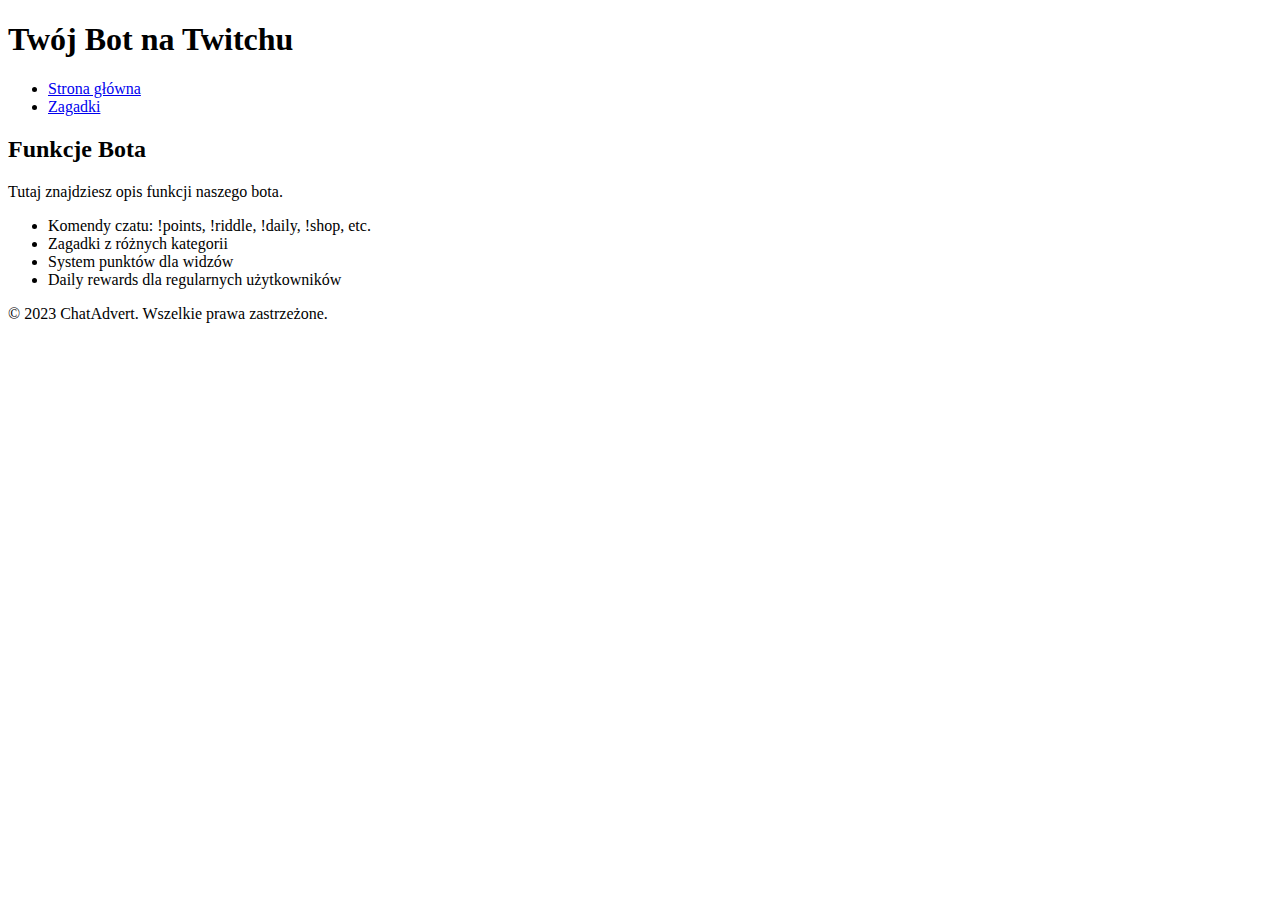
==== index.html @ cfa3522f "Create index.html" ====
<!DOCTYPE html>
<html lang="pl">
<head>
<meta charset="UTF-8">
<meta name="viewport" content="width=device-width, initial-scale=1.0">
<title>Twój Bot na Twitchu</title>
<link rel="stylesheet" href="styles.css">
</head>
<body>
<header>
  <h1>Twój Bot na Twitchu</h1>
  <nav>
    <ul>
      <li><a href="index.html">Strona główna</a></li>
      <li><a href="riddles.html">Zagadki</a></li>
    </ul>
  </nav>
</header>

<main>
  <section>
    <h2>Funkcje Bota</h2>
    <p>Tutaj znajdziesz opis funkcji naszego bota.</p>
    <ul>
      <li>Komendy czatu: !points, !riddle, !daily, !shop, etc.</li>
      <li>Zagadki z różnych kategorii</li>
      <li>System punktów dla widzów</li>
      <li>Daily rewards dla regularnych użytkowników</li>
    </ul>
  </section>
</main>

<footer>
  <p>&copy; 2023 ChatAdvert. Wszelkie prawa zastrzeżone.</p>
</footer>
</body>
</html>
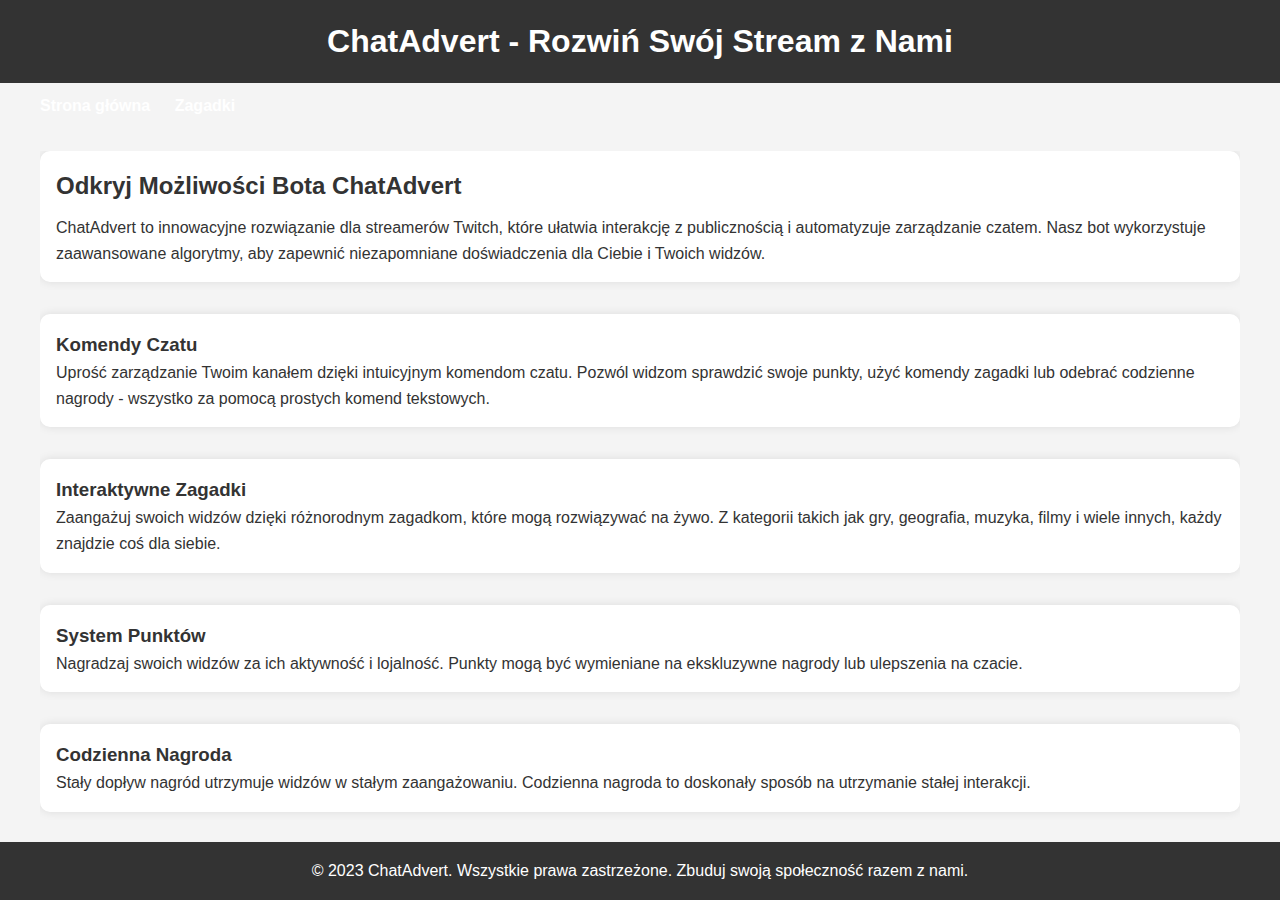
==== commit 006bfaa1: "Update index.html" ====
--- a/index.html
+++ b/index.html
@@ -3,35 +3,110 @@
 <head>
 <meta charset="UTF-8">
 <meta name="viewport" content="width=device-width, initial-scale=1.0">
-<title>Twój Bot na Twitchu</title>
+<title>ChatAdvert - Twoja Interakcja, Naszą Pasją</title>
 <link rel="stylesheet" href="styles.css">
+<style>
+  body {
+    font-family: 'Arial', sans-serif;
+    margin: 0;
+    padding: 0;
+    background-color: #f4f4f4;
+  }
+  header {
+    background-color: #333;
+    color: #fff;
+    padding: 1rem 0;
+    text-align: center;
+  }
+  nav ul {
+    list-style: none;
+    padding: 0;
+  }
+  nav ul li {
+    display: inline;
+    margin-right: 20px;
+  }
+  nav a {
+    text-decoration: none;
+    color: #fff;
+  }
+  main {
+    padding: 2rem;
+  }
+  footer {
+    background-color: #333;
+    color: #fff;
+    text-align: center;
+    padding: 1rem 0;
+    position: absolute;
+    bottom: 0;
+    width: 100%;
+  }
+  .container {
+    max-width: 1200px;
+    margin: auto;
+    overflow: auto;
+  }
+  .card {
+    background: #fff;
+    margin-bottom: 2rem;
+    padding: 1rem;
+    box-shadow: 0 0 10px rgba(0, 0, 0, 0.1);
+  }
+  .card h3 {
+    color: #333;
+  }
+</style>
 </head>
 <body>
 <header>
-  <h1>Twój Bot na Twitchu</h1>
-  <nav>
+  <div class="container">
+    <h1>ChatAdvert - Rozwiń Swój Stream z Nami</h1>
+  </div>
+</header>
+
+<nav>
+  <div class="container">
     <ul>
       <li><a href="index.html">Strona główna</a></li>
       <li><a href="riddles.html">Zagadki</a></li>
     </ul>
-  </nav>
-</header>
+  </div>
+</nav>
 
 <main>
-  <section>
-    <h2>Funkcje Bota</h2>
-    <p>Tutaj znajdziesz opis funkcji naszego bota.</p>
-    <ul>
-      <li>Komendy czatu: !points, !riddle, !daily, !shop, etc.</li>
-      <li>Zagadki z różnych kategorii</li>
-      <li>System punktów dla widzów</li>
-      <li>Daily rewards dla regularnych użytkowników</li>
-    </ul>
-  </section>
+  <div class="container">
+    <section class="card">
+      <h2>Odkryj Możliwości Bota ChatAdvert</h2>
+      <p>ChatAdvert to innowacyjne rozwiązanie dla streamerów Twitch, które ułatwia interakcję z publicznością i automatyzuje zarządzanie czatem. Nasz bot wykorzystuje zaawansowane algorytmy, aby zapewnić niezapomniane doświadczenia dla Ciebie i Twoich widzów.</p>
+    </section>
+
+    <section class="card">
+      <h3>Komendy Czatu</h3>
+      <p>Uprość zarządzanie Twoim kanałem dzięki intuicyjnym komendom czatu. Pozwól widzom sprawdzić swoje punkty, użyć komendy zagadki lub odebrać codzienne nagrody - wszystko za pomocą prostych komend tekstowych.</p>
+    </section>
+
+    <section class="card">
+      <h3>Interaktywne Zagadki</h3>
+      <p>Zaangażuj swoich widzów dzięki różnorodnym zagadkom, które mogą rozwiązywać na żywo. Z kategorii takich jak gry, geografia, muzyka, filmy i wiele innych, każdy znajdzie coś dla siebie.</p>
+    </section>
+
+    <section class="card">
+      <h3>System Punktów</h3>
+      <p>Nagradzaj swoich widzów za ich aktywność i lojalność. Punkty mogą być wymieniane na ekskluzywne nagrody lub ulepszenia na czacie.</p>
+    </section>
+
+    <section class="card">
+      <h3>Codzienna Nagroda</h3>
+      <p>Stały dopływ nagród utrzymuje widzów w stałym zaangażowaniu. Codzienna nagroda to doskonały sposób na utrzymanie stałej interakcji.</p>
+    </section>
+  </div>
 </main>
 
 <footer>
-  <p>&copy; 2023 ChatAdvert. Wszelkie prawa zastrzeżone.</p>
+  <div class="container">
+    <p>&copy; 2023 ChatAdvert. Wszystkie prawa zastrzeżone. Zbuduj swoją społeczność razem z nami.</p>
+  </div>
 </footer>
 </body>
 </html>
--- a/styles.css
+++ b/styles.css
@@ -0,0 +1,80 @@
+/* Resetowanie stylów podstawowych */
+* {
+  margin: 0;
+  padding: 0;
+  box-sizing: border-box;
+}
+
+body {
+  font-family: 'Segoe UI', Tahoma, Geneva, Verdana, sans-serif;
+  line-height: 1.6;
+  background-color: #f4f4f4;
+  color: #333;
+}
+
+header {
+  background-color: #444;
+  color: #fff;
+  padding: 1rem 0;
+  text-align: center;
+}
+
+header h1 {
+  margin: 0;
+}
+
+nav ul {
+  list-style: none;
+  padding-top: 10px;
+}
+
+nav ul li {
+  display: inline;
+  margin-right: 20px;
+}
+
+nav ul li a {
+  color: #fff;
+  text-decoration: none;
+  font-weight: bold;
+}
+
+nav ul li a:hover {
+  color: #d4d4d4;
+}
+
+main {
+  padding: 20px;
+}
+
+section {
+  margin-bottom: 20px;
+  padding: 20px;
+  background: #fff;
+  border-radius: 10px;
+  box-shadow: 0 5px 10px rgba(0,0,0,0.1);
+}
+
+h2 {
+  color: #333;
+  margin-bottom: 10px;
+}
+
+ul {
+  margin-top: 10px;
+}
+
+ul li {
+  margin-bottom: 10px;
+}
+
+footer {
+  text-align: center;
+  padding: 20px;
+  background-color: #444;
+  color: #fff;
+}
+
+footer p {
+  margin: 0;
+}
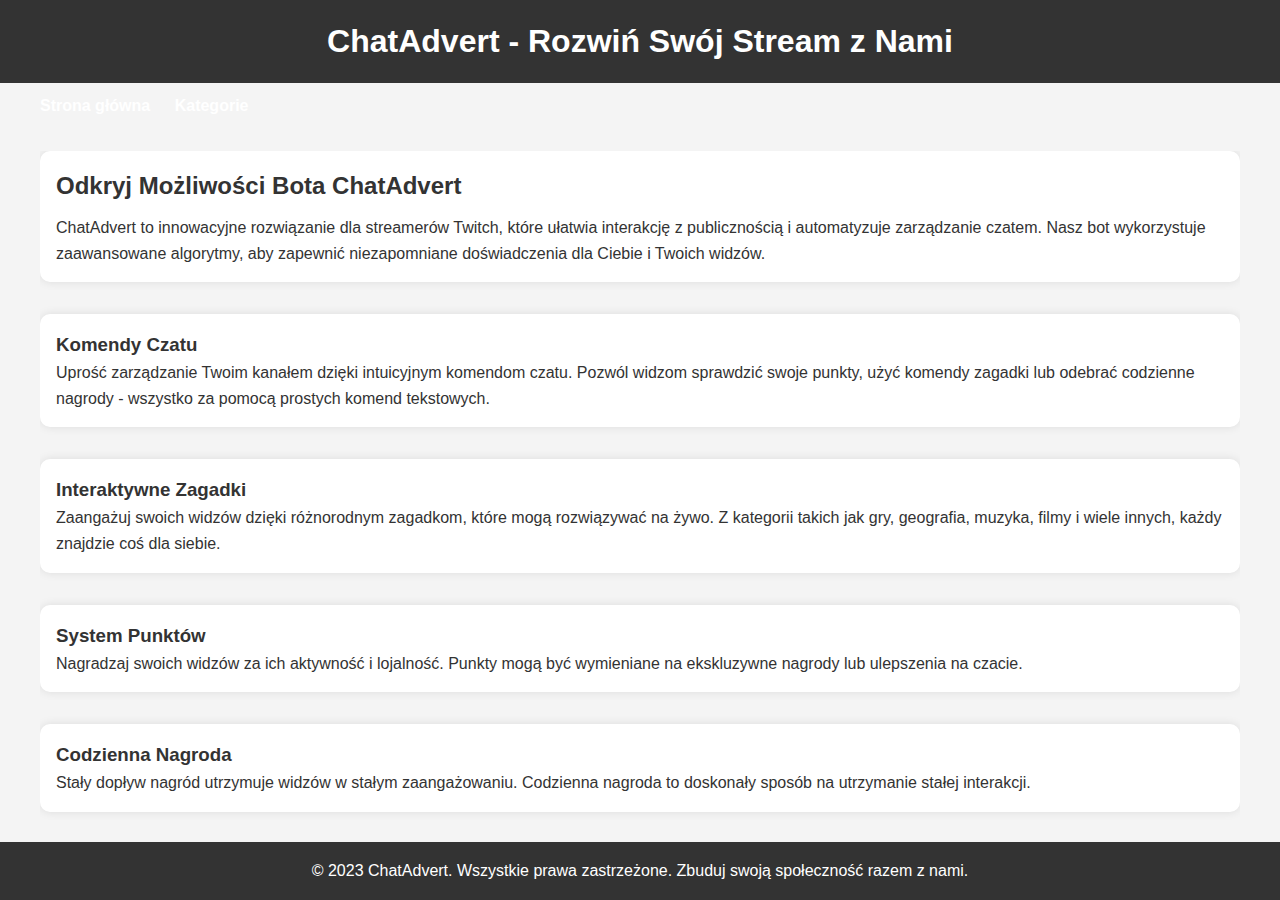
==== commit f6f02e2d: "Update index.html" ====
--- a/index.html
+++ b/index.html
@@ -64,12 +64,11 @@
     <h1>ChatAdvert - Rozwiń Swój Stream z Nami</h1>
   </div>
 </header>
-
 <nav>
   <div class="container">
     <ul>
       <li><a href="index.html">Strona główna</a></li>
-      <li><a href="riddles.html">Zagadki</a></li>
+      <li><a href="categories.html">Kategorie</a></li> <!-- Nowa zakładka -->
     </ul>
   </div>
 </nav>
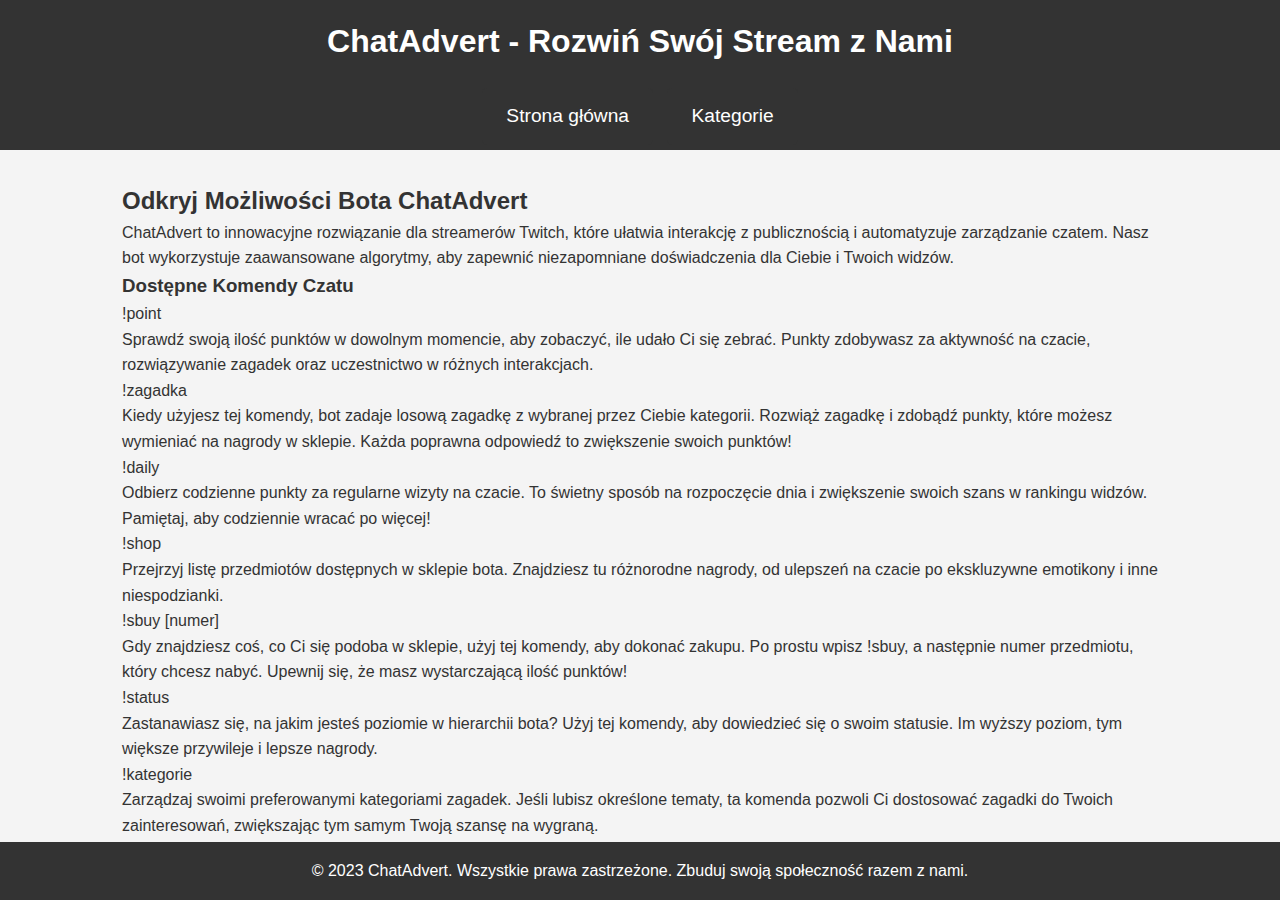
==== commit 35fbc30d: "Update index.html" ====
--- a/index.html
+++ b/index.html
@@ -6,56 +6,7 @@
 <title>ChatAdvert - Twoja Interakcja, Naszą Pasją</title>
 <link rel="stylesheet" href="styles.css">
 <style>
-  body {
-    font-family: 'Arial', sans-serif;
-    margin: 0;
-    padding: 0;
-    background-color: #f4f4f4;
-  }
-  header {
-    background-color: #333;
-    color: #fff;
-    padding: 1rem 0;
-    text-align: center;
-  }
-  nav ul {
-    list-style: none;
-    padding: 0;
-  }
-  nav ul li {
-    display: inline;
-    margin-right: 20px;
-  }
-  nav a {
-    text-decoration: none;
-    color: #fff;
-  }
-  main {
-    padding: 2rem;
-  }
-  footer {
-    background-color: #333;
-    color: #fff;
-    text-align: center;
-    padding: 1rem 0;
-    position: absolute;
-    bottom: 0;
-    width: 100%;
-  }
-  .container {
-    max-width: 1200px;
-    margin: auto;
-    overflow: auto;
-  }
-  .card {
-    background: #fff;
-    margin-bottom: 2rem;
-    padding: 1rem;
-    box-shadow: 0 0 10px rgba(0, 0, 0, 0.1);
-  }
-  .card h3 {
-    color: #333;
-  }
+  /* (style content unchanged) */
 </style>
 </head>
 <body>
@@ -68,7 +19,7 @@
   <div class="container">
     <ul>
       <li><a href="index.html">Strona główna</a></li>
-      <li><a href="categories.html">Kategorie</a></li> <!-- Nowa zakładka -->
+      <li><a href="categories.html">Kategorie</a></li>
     </ul>
   </div>
 </nav>
@@ -80,25 +31,36 @@
       <p>ChatAdvert to innowacyjne rozwiązanie dla streamerów Twitch, które ułatwia interakcję z publicznością i automatyzuje zarządzanie czatem. Nasz bot wykorzystuje zaawansowane algorytmy, aby zapewnić niezapomniane doświadczenia dla Ciebie i Twoich widzów.</p>
     </section>
 
+    <!-- Start of new content -->
     <section class="card">
-      <h3>Komendy Czatu</h3>
-      <p>Uprość zarządzanie Twoim kanałem dzięki intuicyjnym komendom czatu. Pozwól widzom sprawdzić swoje punkty, użyć komendy zagadki lub odebrać codzienne nagrody - wszystko za pomocą prostych komend tekstowych.</p>
+      <h3>Dostępne Komendy Czatu</h3>
+      <dl>
+        <dt>!point</dt>
+        <dd>Sprawdź swoją ilość punktów w dowolnym momencie, aby zobaczyć, ile udało Ci się zebrać. Punkty zdobywasz za aktywność na czacie, rozwiązywanie zagadek oraz uczestnictwo w różnych interakcjach.</dd>
+
+        <dt>!zagadka</dt>
+        <dd>Kiedy użyjesz tej komendy, bot zadaje losową zagadkę z wybranej przez Ciebie kategorii. Rozwiąż zagadkę i zdobądź punkty, które możesz wymieniać na nagrody w sklepie. Każda poprawna odpowiedź to zwiększenie swoich punktów!</dd>
+
+        <dt>!daily</dt>
+        <dd>Odbierz codzienne punkty za regularne wizyty na czacie. To świetny sposób na rozpoczęcie dnia i zwiększenie swoich szans w rankingu widzów. Pamiętaj, aby codziennie wracać po więcej!</dd>
+
+        <dt>!shop</dt>
+        <dd>Przejrzyj listę przedmiotów dostępnych w sklepie bota. Znajdziesz tu różnorodne nagrody, od ulepszeń na czacie po ekskluzywne emotikony i inne niespodzianki.</dd>
+
+        <dt>!sbuy [numer]</dt>
+        <dd>Gdy znajdziesz coś, co Ci się podoba w sklepie, użyj tej komendy, aby dokonać zakupu. Po prostu wpisz !sbuy, a następnie numer przedmiotu, który chcesz nabyć. Upewnij się, że masz wystarczającą ilość punktów!</dd>
+
+        <dt>!status</dt>
+        <dd>Zastanawiasz się, na jakim jesteś poziomie w hierarchii bota? Użyj tej komendy, aby dowiedzieć się o swoim statusie. Im wyższy poziom, tym większe przywileje i lepsze nagrody.</dd>
+
+        <dt>!kategorie</dt>
+        <dd>Zarządzaj swoimi preferowanymi kategoriami zagadek. Jeśli lubisz określone tematy, ta komenda pozwoli Ci dostosować zagadki do Twoich zainteresowań, zwiększając tym samym Twoją szansę na wygraną.</dd>
+      </dl>
     </section>
+    <!-- End of new content -->
 
-    <section class="card">
-      <h3>Interaktywne Zagadki</h3>
-      <p>Zaangażuj swoich widzów dzięki różnorodnym zagadkom, które mogą rozwiązywać na żywo. Z kategorii takich jak gry, geografia, muzyka, filmy i wiele innych, każdy znajdzie coś dla siebie.</p>
-    </section>
+    <!-- Removed old content -->
 
-    <section class="card">
-      <h3>System Punktów</h3>
-      <p>Nagradzaj swoich widzów za ich aktywność i lojalność. Punkty mogą być wymieniane na ekskluzywne nagrody lub ulepszenia na czacie.</p>
-    </section>
-
-    <section class="card">
-      <h3>Codzienna Nagroda</h3>
-      <p>Stały dopływ nagród utrzymuje widzów w stałym zaangażowaniu. Codzienna nagroda to doskonały sposób na utrzymanie stałej interakcji.</p>
-    </section>
   </div>
 </main>
 
--- a/styles.css
+++ b/styles.css
@@ -1,80 +1,135 @@
-/* Resetowanie stylów podstawowych */
+/* Resetowanie podstawowych stylów */
 * {
-  margin: 0;
-  padding: 0;
-  box-sizing: border-box;
+    margin: 0;
+    padding: 0;
+    box-sizing: border-box;
 }
 
 body {
-  font-family: 'Segoe UI', Tahoma, Geneva, Verdana, sans-serif;
-  line-height: 1.6;
-  background-color: #f4f4f4;
-  color: #333;
+    font-family: 'Arial', sans-serif;
+    background-color: #f4f4f4;
+    color: #333;
+    line-height: 1.6;
 }
 
 header {
-  background-color: #444;
-  color: #fff;
-  padding: 1rem 0;
-  text-align: center;
+    background: #333;
+    color: #fff;
+    padding: 1rem 0;
+    text-align: center;
 }
 
 header h1 {
-  margin: 0;
+    margin: 0;
+}
+
+/* Style nawigacji */
+nav {
+    background-color: #333;
+    text-align: center; /* Wyśrodkowanie nawigacji */
 }
 
 nav ul {
-  list-style: none;
-  padding-top: 10px;
+    list-style: none;
+    padding: 0;
+    display: inline-block; /* Centrowanie listy */
 }
 
 nav ul li {
-  display: inline;
-  margin-right: 20px;
+    display: inline;
 }
 
-nav ul li a {
-  color: #fff;
-  text-decoration: none;
-  font-weight: bold;
+nav a {
+    text-decoration: none;
+    color: white; /* Biały tekst dla linków */
+    background: #333;
+    padding: 0.8rem 1.5rem; /* Większe paddingi dla linków */
+    display: inline-block;
+    margin: 5px; /* Mała przerwa między linkami */
+    border-radius: 5px; /* Zaokrąglenie rogów */
+    font-size: 1.2em; /* Większa czcionka */
+    transition: background 0.3s; /* Animacja tła */
 }
 
-nav ul li a:hover {
-  color: #d4d4d4;
+nav a:hover,
+nav a:focus {
+    background: #555; /* Ciemniejsze tło przy najechaniu */
 }
 
+/* Style dla sekcji głównej */
 main {
-  padding: 20px;
+    padding: 2rem;
 }
 
-section {
-  margin-bottom: 20px;
-  padding: 20px;
-  background: #fff;
-  border-radius: 10px;
-  box-shadow: 0 5px 10px rgba(0,0,0,0.1);
+/* Style dla stopki */
+footer {
+    background: #333;
+    color: #fff;
+    text-align: center;
+    padding: 1rem 0;
+    position: absolute;
+    bottom: 0;
+    width: 100%;
 }
 
-h2 {
-  color: #333;
-  margin-bottom: 10px;
+/* Style dla kontenera */
+.container {
+    max-width: 1100px;
+    margin: auto;
+    overflow: auto;
+    padding: 0 2rem;
 }
 
-ul {
-  margin-top: 10px;
+.category-list {
+    padding: 2rem;
 }
 
-ul li {
-  margin-bottom: 10px;
+.category-list li {
+    margin-bottom: 1rem;
 }
 
-footer {
-  text-align: center;
-  padding: 20px;
-  background-color: #444;
-  color: #fff;
+.category-list li a {
+    text-decoration: none;
+    color: #333;
+    font-size: 1.1em;
+}
+   border: none;
+    padding: 0.8rem 1.5rem; /* Zwiększony padding dla większego przycisku */
+    margin: 0.3rem;
+    font-size: 1.2rem; /* Większy rozmiar czcionki */
+    color: white;
+    border-radius: 4px;
+    cursor: pointer;
+    transition: background-color 0.3s;
 }
 
-footer p {
-  margin: 0;
+.category-btn {
+    border: none;
+    padding: 3rem 4rem; /* Zwiększony padding dla większego przycisku */
+    margin: 1rem; /* Większa przerwa między przyciskami */
+    font-size: 3rem; /* Większy rozmiar czcionki */
+    color: white;
+    border-radius: 5px; /* Lekko większe zaokrąglenie rogów */
+    cursor: pointer;
+    transition: background-color 0.3s, transform 0.3s; /* Dodanie animacji transformacji */
 }
+
+.category-btn:hover {
+    background-color: #8fbc8f;
+    transform: scale(1.05); /* Lekkie powiększenie przycisku przy najechaniu */
+}
+
+.category-btn.selected {
+    background-color: #aaa; /* Wyszarzenie zaznaczonego przycisku */
+    color: #333; /* Ciemniejszy tekst dla kontrastu */
+}
+
+/* Style dla pola tekstowego */
+#commandOutput {
+    width: 100%;
+    padding: 0.8rem; /* Większy padding */
+    margin-bottom: 1rem;
+    border: 1px solid #ddd;
+    border-radius: 4px;
+    font-size: 1.1rem; /* Większy rozmiar czcionki */
+}
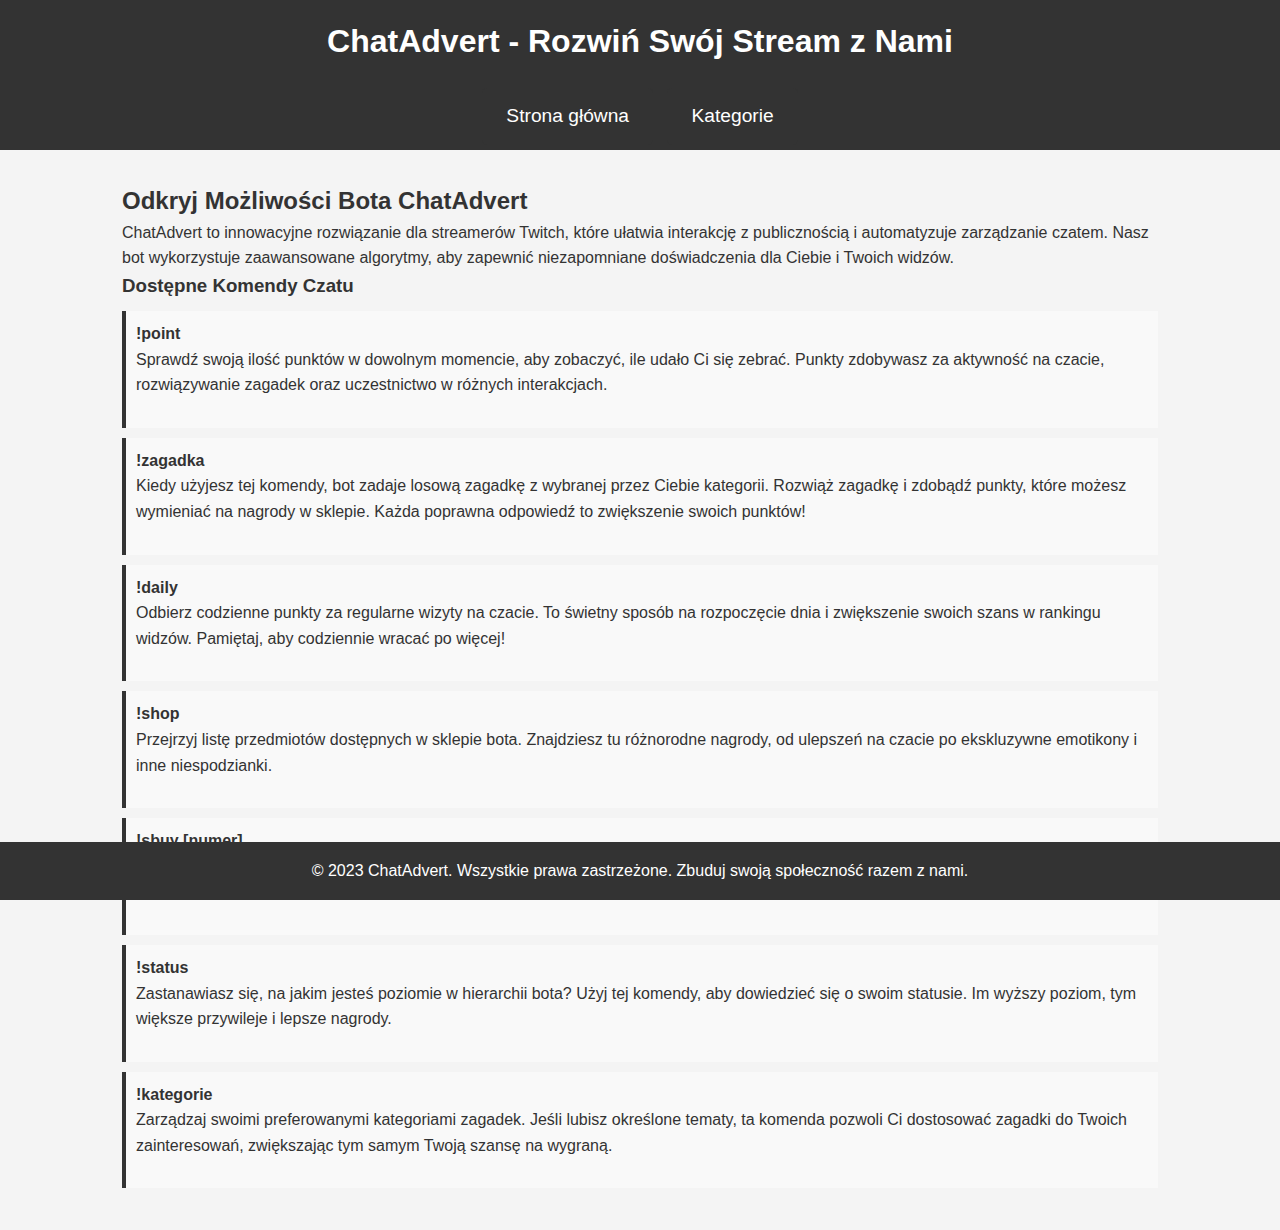
==== commit 78538662: "Update index.html" ====
--- a/index.html
+++ b/index.html
@@ -7,6 +7,29 @@
 <link rel="stylesheet" href="styles.css">
 <style>
   /* (style content unchanged) */
+
+  /* Nowy styl dla komend */
+  .command-description {
+    background-color: #f9f9f9;
+    border-left: 4px solid #333;
+    margin: 10px 0;
+    padding: 10px;
+  }
+
+  dt {
+    font-weight: bold;
+  }
+
+  dd {
+    margin: 0 0 10px 0;
+    padding: 0 0 10px 0;
+  }
+  
+  /* Dodanie odstępów między definicjami */
+  dd + dt {
+    margin-top: 15px;
+  }
+  
 </style>
 </head>
 <body>
@@ -34,32 +57,42 @@
     <!-- Start of new content -->
     <section class="card">
       <h3>Dostępne Komendy Czatu</h3>
-      <dl>
+      <div class="command-description">
         <dt>!point</dt>
         <dd>Sprawdź swoją ilość punktów w dowolnym momencie, aby zobaczyć, ile udało Ci się zebrać. Punkty zdobywasz za aktywność na czacie, rozwiązywanie zagadek oraz uczestnictwo w różnych interakcjach.</dd>
-
+      </div>
+      
+      <div class="command-description">
         <dt>!zagadka</dt>
         <dd>Kiedy użyjesz tej komendy, bot zadaje losową zagadkę z wybranej przez Ciebie kategorii. Rozwiąż zagadkę i zdobądź punkty, które możesz wymieniać na nagrody w sklepie. Każda poprawna odpowiedź to zwiększenie swoich punktów!</dd>
-
+      </div>
+      
+      <div class="command-description">
         <dt>!daily</dt>
         <dd>Odbierz codzienne punkty za regularne wizyty na czacie. To świetny sposób na rozpoczęcie dnia i zwiększenie swoich szans w rankingu widzów. Pamiętaj, aby codziennie wracać po więcej!</dd>
-
+      </div>
+      
+      <div class="command-description">
         <dt>!shop</dt>
         <dd>Przejrzyj listę przedmiotów dostępnych w sklepie bota. Znajdziesz tu różnorodne nagrody, od ulepszeń na czacie po ekskluzywne emotikony i inne niespodzianki.</dd>
-
+      </div>
+      
+      <div class="command-description">
         <dt>!sbuy [numer]</dt>
         <dd>Gdy znajdziesz coś, co Ci się podoba w sklepie, użyj tej komendy, aby dokonać zakupu. Po prostu wpisz !sbuy, a następnie numer przedmiotu, który chcesz nabyć. Upewnij się, że masz wystarczającą ilość punktów!</dd>
-
+      </div>
+      
+      <div class="command-description">
         <dt>!status</dt>
         <dd>Zastanawiasz się, na jakim jesteś poziomie w hierarchii bota? Użyj tej komendy, aby dowiedzieć się o swoim statusie. Im wyższy poziom, tym większe przywileje i lepsze nagrody.</dd>
-
+      </div>
+      
+      <div class="command-description">
         <dt>!kategorie</dt>
         <dd>Zarządzaj swoimi preferowanymi kategoriami zagadek. Jeśli lubisz określone tematy, ta komenda pozwoli Ci dostosować zagadki do Twoich zainteresowań, zwiększając tym samym Twoją szansę na wygraną.</dd>
-      </dl>
+      </div>
     </section>
     <!-- End of new content -->
-
-    <!-- Removed old content -->
 
   </div>
 </main>
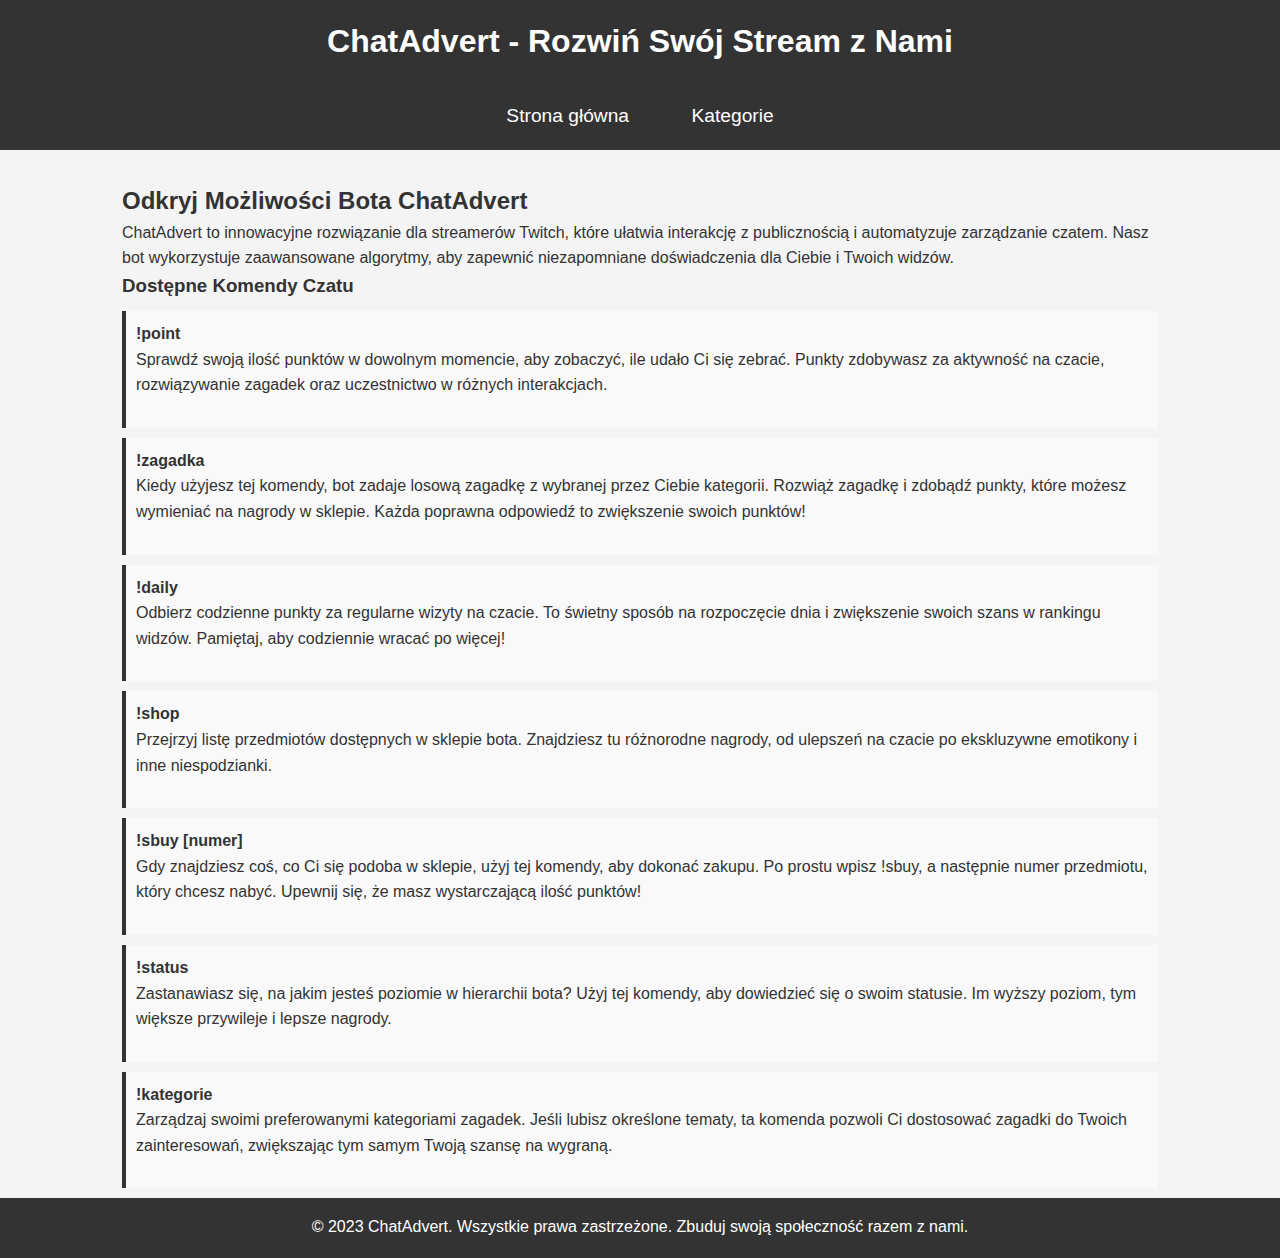
==== commit d653f3f4: "Update index.html" ====
--- a/index.html
+++ b/index.html
@@ -30,6 +30,28 @@
     margin-top: 15px;
   }
   
+  /* Styl dla stopki */
+  body, html {
+    height: 100%;
+    margin: 0;
+  }
+
+  .main-container {
+    min-height: 100%;
+    padding-bottom: 60px; /* Ustaw wysokość stopki */
+    box-sizing: border-box;
+  }
+
+  footer {
+    background-color: #333;
+    color: #fff;
+    text-align: center;
+    padding: 1rem 0;
+    position: relative;
+    height: 60px; /* Ustaw wysokość stopki */
+    margin-top: -60px; /* Ustaw ujemny margines równy wysokości stopki */
+  }
+
 </style>
 </head>
 <body>
@@ -47,9 +69,8 @@
   </div>
 </nav>
 
-<main>
+<main class="main-container">
   <div class="container">
-    <section class="card">
       <h2>Odkryj Możliwości Bota ChatAdvert</h2>
       <p>ChatAdvert to innowacyjne rozwiązanie dla streamerów Twitch, które ułatwia interakcję z publicznością i automatyzuje zarządzanie czatem. Nasz bot wykorzystuje zaawansowane algorytmy, aby zapewnić niezapomniane doświadczenia dla Ciebie i Twoich widzów.</p>
     </section>
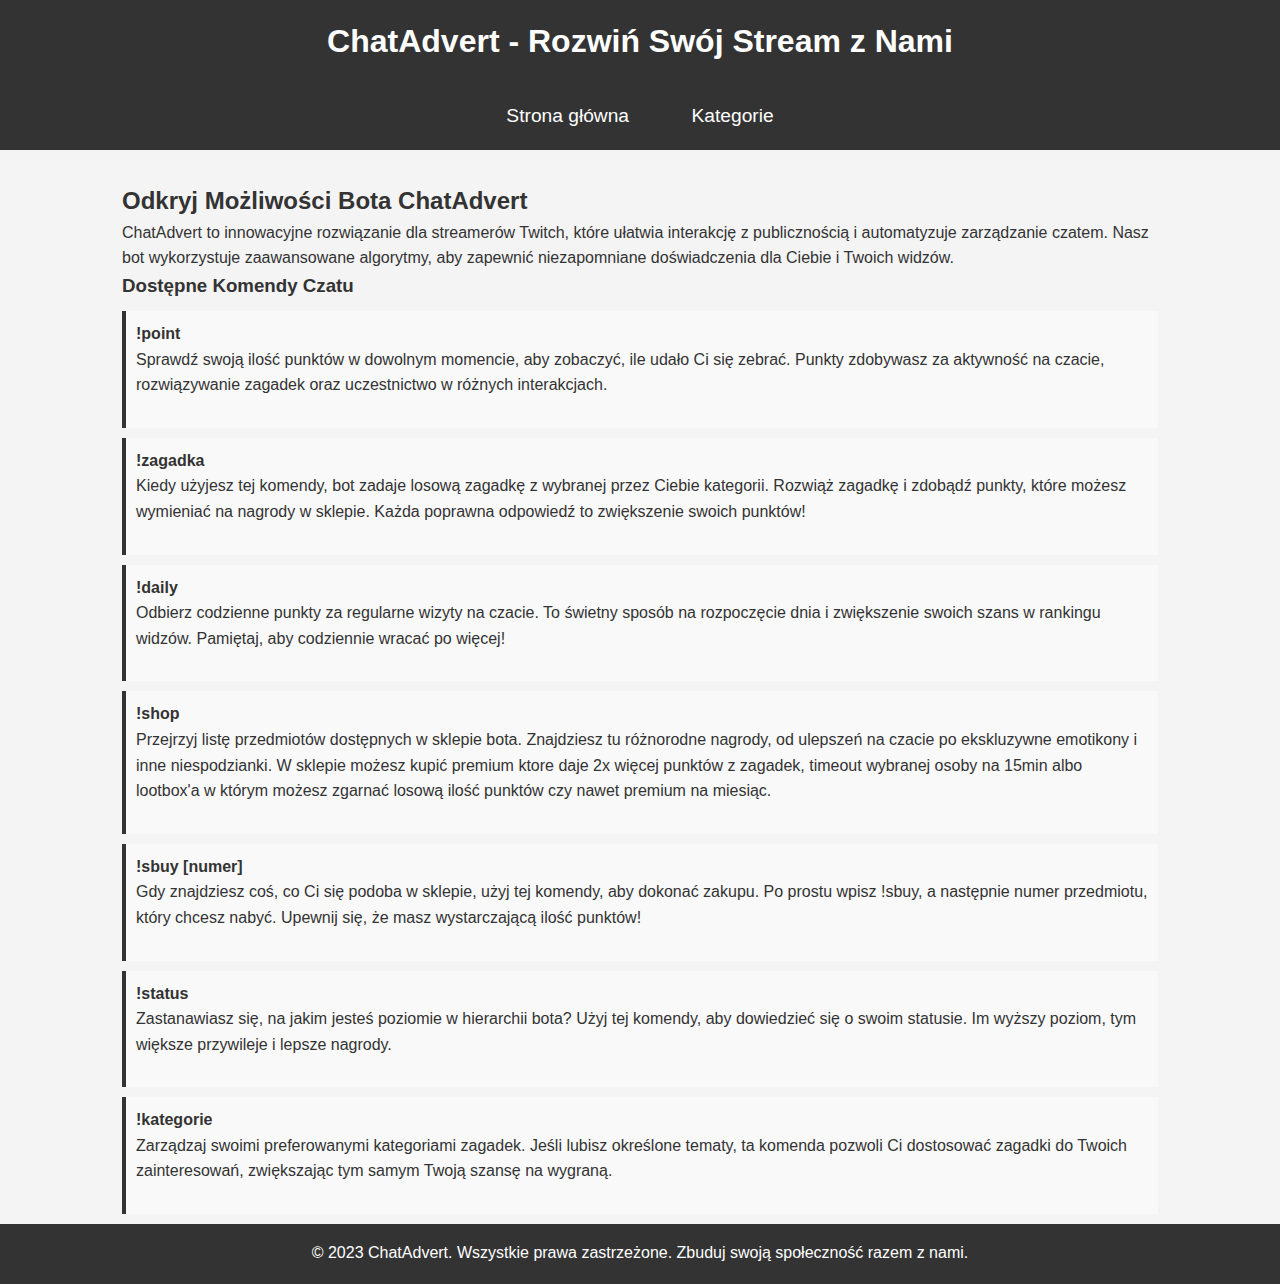
==== commit e000f95c: "Update index.html" ====
--- a/index.html
+++ b/index.html
@@ -95,7 +95,7 @@
       
       <div class="command-description">
         <dt>!shop</dt>
-        <dd>Przejrzyj listę przedmiotów dostępnych w sklepie bota. Znajdziesz tu różnorodne nagrody, od ulepszeń na czacie po ekskluzywne emotikony i inne niespodzianki.</dd>
+        <dd>Przejrzyj listę przedmiotów dostępnych w sklepie bota. Znajdziesz tu różnorodne nagrody, od ulepszeń na czacie po ekskluzywne emotikony i inne niespodzianki. W sklepie możesz kupić premium ktore daje 2x więcej punktów z zagadek, timeout wybranej osoby na 15min albo lootbox'a w którym możesz zgarnać losową ilość punktów czy nawet premium na miesiąc.</dd>
       </div>
       
       <div class="command-description">
